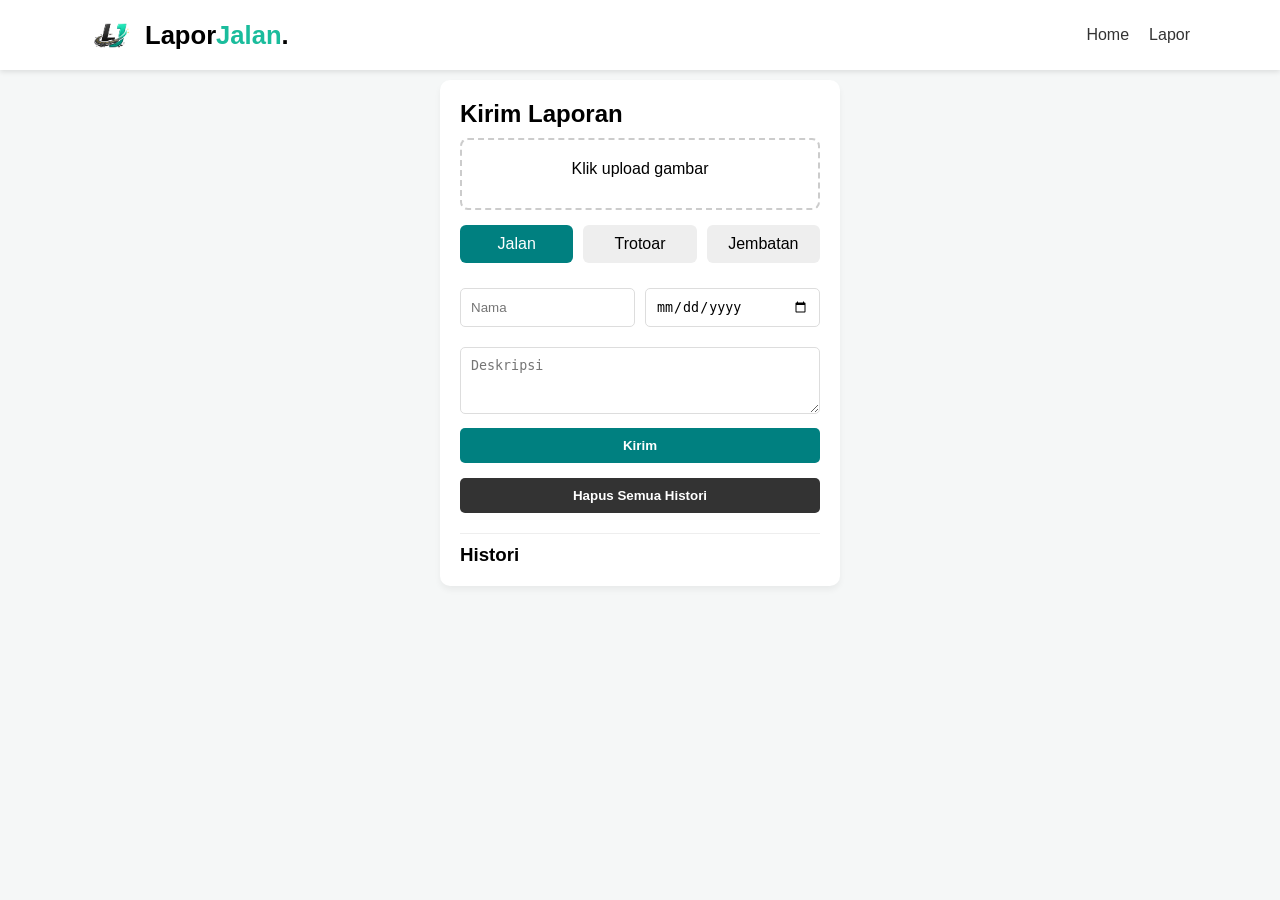
==== lapor.html @ 8cee672a "first commit" ====
<!DOCTYPE html>
<html lang="id">
<head>
<meta charset="UTF-8">
<meta name="viewport" content="width=device-width, initial-scale=1.0">
<title>Kirim Laporan</title>
<link rel="icon" href="asset/logo.png" type="image/png">

<style>
  /* Reset dasar agar tidak ada margin bawaan browser */
  * {
    margin: 0;
    padding: 0;
    box-sizing: border-box;
  }

  body {
    font-family: Arial, sans-serif;
    background: #f5f7f7;
    padding-top: 80px; /* Memberi ruang agar konten tidak tertutup navbar fixed */
    display: flex;
    flex-direction: column;
    align-items: center;
  }

  /* --- NAVBAR (DIPERBAIKI) --- */
  nav {
    background: #ffffff;
    width: 100%;
    height: 70px;
    box-shadow: 0 2px 5px rgba(0,0,0,0.1);
    position: fixed; /* Membuat navbar tetap di atas saat scroll */
    top: 0;
    left: 0;
    z-index: 1000;
    display: flex;
    justify-content: center;
    align-items: center;
  }

  .nav-wrapper {
    width: 90%;
    max-width: 1100px;
    display: flex;
    justify-content: space-between;
    align-items: center;
  }

  .logo-section {
    display: flex;
    align-items: center;
    gap: 10px;
    text-decoration: none;
  }

  .logo-section img {
    width: 45px;
    height: 45px;
    border-radius: 50%;
  }

  .logo {
    font-size: 1.6rem;
    font-weight: 600;
    color: #000;
    text-decoration: none;
  }

  .logo span {
    color: #1abc9c;
  }

  .menu {
    list-style: none;
    display: flex;
    gap: 20px;
  }

  .menu a {
    color: #333;
    text-decoration: none;
    font-weight: 500;
    transition: 0.3s;
  }

  .menu a:hover {
    color: #1abc9c;
  }

  /* --- KONTEN UTAMA --- */
  .main-content {
    width: 400px; /* Sesuai keinginan awal Anda */
    background: white;
    padding: 20px;
    border-radius: 10px;
    box-shadow: 0 4px 6px rgba(0,0,0,0.05);
    margin-bottom: 50px;
  }

  /* UPLOAD */
  .upload-box {
    border: 2px dashed #ccc;
    padding: 20px;
    text-align: center;
    cursor: pointer;
    border-radius: 8px;
    margin-top: 10px;
  }

  .preview-container {
    display: flex;
    gap: 5px;
    flex-wrap: wrap;
    margin-top: 10px;
  }

  .preview-container img {
    width: 80px;
    height: 80px;
    object-fit: cover;
    border-radius: 5px;
  }

  /* RADIO MODERN */
  .kategori {
    display: flex;
    gap: 10px;
    margin: 15px 0;
  }

  .kategori input {
    display: none;
  }

  .kategori label {
    flex: 1;
    text-align: center;
    padding: 10px;
    background: #eee;
    border-radius: 6px;
    cursor: pointer;
    transition: 0.2s;
  }

  .kategori input:checked + label {
    background: teal;
    color: white;
  }

  /* INPUT */
  .row {
    display: flex;
    gap: 10px;
  }

  input, textarea {
    width: 100%;
    padding: 10px;
    margin: 10px 0;
    border: 1px solid #ddd;
    border-radius: 5px;
  }

  /* BUTTON */
  button {
    width: 100%;
    padding: 10px;
    background: teal;
    color: white;
    border: none;
    border-radius: 5px;
    cursor: pointer;
    font-weight: bold;
  }

  /* CARD HISTORY */
  .card {
    background: #f9f9f9;
    padding: 15px;
    margin-top: 10px;
    border-radius: 6px;
    border-left: 5px solid teal;
  }

  .history-img {
    display: flex;
    gap: 5px;
    flex-wrap: wrap;
    margin-top: 10px;
  }

  .history-img img {
    width: 70px;
    height: 70px;
    object-fit: cover;
    border-radius: 4px;
  }

  .hapus-btn {
    background: #e74c3c;
    margin-top: 10px;
  }
  footer {
  background: #2c3e50;
  color: white;
  text-align: center;
  padding: 20px;
  width: 100%;
  }
</style>
</head>

<body>

  <nav>
    <div class="nav-wrapper">
      <a href="#" class="logo-section">
        <img src="asset/logo.png" alt="Logo">
        <div class="logo">Lapor<span>Jalan</span>.</div>
      </a>
      <ul class="menu">
        <li><a href="index.html">Home</a></li>
        <li><a href="lapor.html">Lapor</a></li>
        
      </ul>
    </div>
  </nav>

  <div class="main-content">
    <h2>Kirim Laporan</h2>

    <div class="upload-box" id="uploadBox">
      <input type="file" id="fileInput" multiple hidden>
      <p>Klik upload gambar</p>
      <div class="preview-container" id="preview"></div>
    </div>

    <div class="kategori">
      <input type="radio" id="jalan" name="kategori" value="Jalan" checked>
      <label for="jalan">Jalan</label>

      <input type="radio" id="trotoar" name="kategori" value="Trotoar">
      <label for="trotoar">Trotoar</label>

      <input type="radio" id="jembatan" name="kategori" value="Jembatan">
      <label for="jembatan">Jembatan</label>
    </div>

    <div class="row">
      <input type="text" id="nama" placeholder="Nama">
      <input type="date" id="tanggal">
    </div>

    <textarea id="deskripsi" placeholder="Deskripsi" rows="3"></textarea>

    <button id="submitBtn">Kirim</button>
    <p id="msg" style="text-align:center; margin-top:5px;"></p>

    <button onclick="hapusSemua()" style="background:#333; margin-top:10px;">
      Hapus Semua Histori
    </button>

    <h3 style="margin-top: 20px; border-top: 1px solid #eee; padding-top: 10px;">Histori</h3>
    <div id="historyList"></div>
  </div>

  <script>
    // Script tetap sama seperti logika asli Anda
    const fileInput = document.getElementById("fileInput");
    const preview = document.getElementById("preview");
    const uploadBox = document.getElementById("uploadBox");
    let imagesBase64 = [];

    uploadBox.onclick = () => fileInput.click();

    fileInput.onchange = () => {
      preview.innerHTML = "";
      imagesBase64 = [];
      Array.from(fileInput.files).forEach(file => {
        const reader = new FileReader();
        reader.onload = e => {
          imagesBase64.push(e.target.result);
          const img = document.createElement("img");
          img.src = e.target.result;
          preview.appendChild(img);
        };
        reader.readAsDataURL(file);
      });
    };

    function getKategori() {
      return document.querySelector('input[name="kategori"]:checked').value;
    }

    function loadHistory() {
      const data = JSON.parse(localStorage.getItem("laporan")) || [];
      const historyList = document.getElementById("historyList");
      historyList.innerHTML = "";

      data.forEach((item, index) => {
        let imagesHTML = "";
        if (item.images) {
          item.images.forEach(img => {
            imagesHTML += `<img src="${img}">`;
          });
        }

        const div = document.createElement("div");
        div.classList.add("card");
        div.innerHTML = `
          <b>${item.nama}</b> <small>(${item.tanggal})</small><br>
          <span style="color:teal; font-weight:bold">${item.kategori}</span><br>
          <p style="font-size:0.9rem; margin:5px 0;">${item.deskripsi}</p>
          <small style="color:orange">Status: ${item.status}</small>
          <div class="history-img">${imagesHTML}</div>
          <button class="hapus-btn" onclick="hapusData(${index})">Hapus</button>
        `;
        historyList.appendChild(div);
      });
    }

    document.getElementById("submitBtn").onclick = () => {
      const nama = document.getElementById("nama").value;
      const tanggal = document.getElementById("tanggal").value;
      const deskripsi = document.getElementById("deskripsi").value;
      const msg = document.getElementById("msg");

      if (!nama || !tanggal || !deskripsi) {
        msg.innerText = "Isi semua!";
        msg.style.color = "red";
        return;
      }

      const laporan = {
        nama,
        tanggal,
        kategori: getKategori(),
        deskripsi,
        status: "Masih dalam antrian",
        images: imagesBase64
      };

      let data = JSON.parse(localStorage.getItem("laporan")) || [];
      data.push(laporan);
      localStorage.setItem("laporan", JSON.stringify(data));

      msg.innerText = "Berhasil!";
      msg.style.color = "green";
      
      // Reset form
      document.getElementById("nama").value = "";
      document.getElementById("tanggal").value = "";
      document.getElementById("deskripsi").value = "";
      preview.innerHTML = "";
      fileInput.value = "";
      imagesBase64 = [];

      loadHistory();
    };

    function hapusData(index) {
      let data = JSON.parse(localStorage.getItem("laporan")) || [];
      data.splice(index, 1);
      localStorage.setItem("laporan", JSON.stringify(data));
      loadHistory();
    }

    function hapusSemua() {
      if(confirm("Hapus semua histori?")) {
        localStorage.removeItem("laporan");
        loadHistory();
      }
    }

    loadHistory();
  </script>
   
</body>
</html>
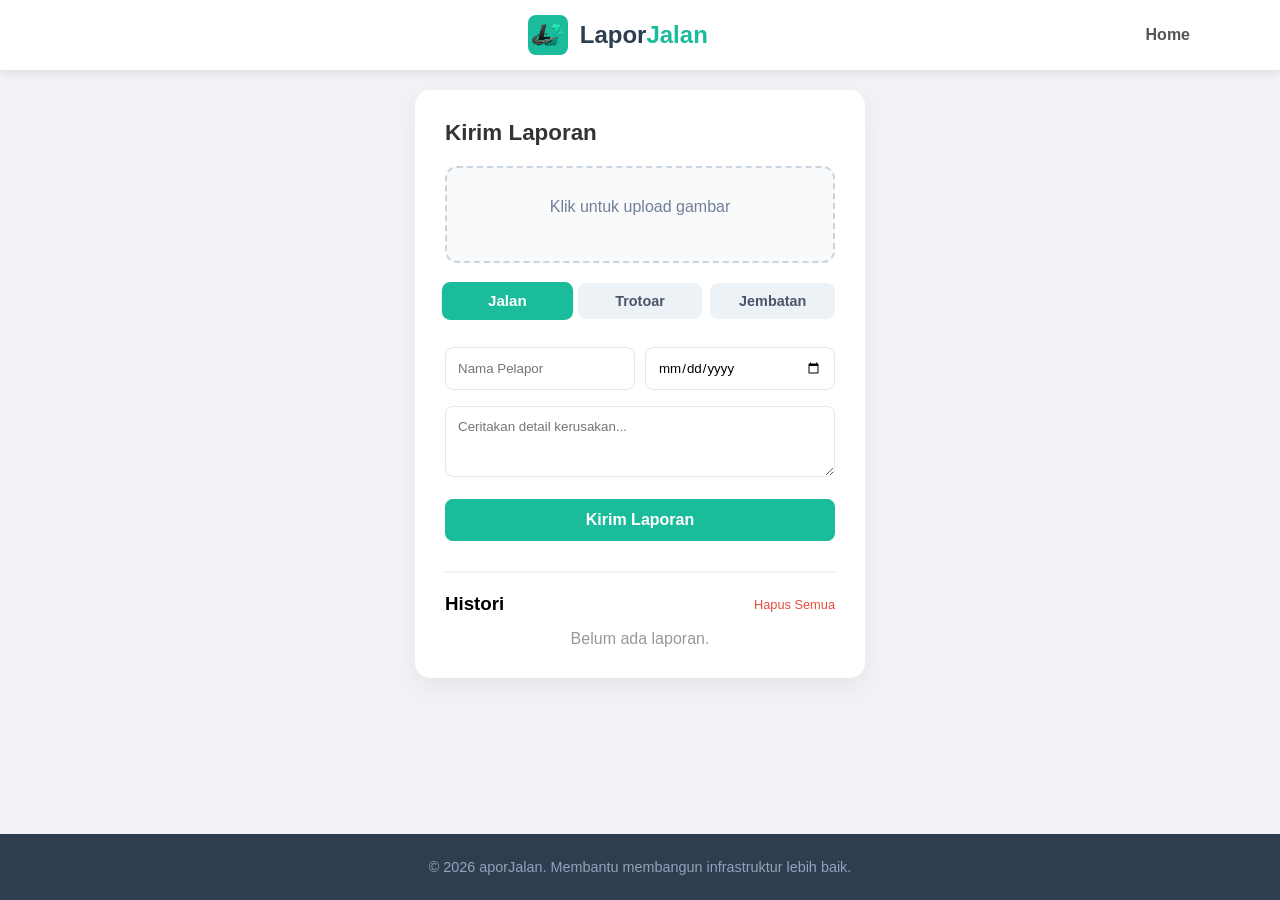
==== commit 7d043d98: "initial commit : project lapor jalan" ====
--- a/lapor.html
+++ b/lapor.html
@@ -1,379 +1,424 @@
 <!DOCTYPE html>
 <html lang="id">
 <head>
-<meta charset="UTF-8">
-<meta name="viewport" content="width=device-width, initial-scale=1.0">
-<title>Kirim Laporan</title>
-<link rel="icon" href="asset/logo.png" type="image/png">
-
-<style>
-  /* Reset dasar agar tidak ada margin bawaan browser */
-  * {
-    margin: 0;
-    padding: 0;
-    box-sizing: border-box;
-  }
-
-  body {
-    font-family: Arial, sans-serif;
-    background: #f5f7f7;
-    padding-top: 80px; /* Memberi ruang agar konten tidak tertutup navbar fixed */
-    display: flex;
-    flex-direction: column;
-    align-items: center;
-  }
-
-  /* --- NAVBAR (DIPERBAIKI) --- */
-  nav {
-    background: #ffffff;
-    width: 100%;
-    height: 70px;
-    box-shadow: 0 2px 5px rgba(0,0,0,0.1);
-    position: fixed; /* Membuat navbar tetap di atas saat scroll */
-    top: 0;
-    left: 0;
-    z-index: 1000;
-    display: flex;
-    justify-content: center;
-    align-items: center;
-  }
-
-  .nav-wrapper {
-    width: 90%;
-    max-width: 1100px;
-    display: flex;
-    justify-content: space-between;
-    align-items: center;
-  }
-
-  .logo-section {
-    display: flex;
-    align-items: center;
-    gap: 10px;
-    text-decoration: none;
-  }
-
-  .logo-section img {
-    width: 45px;
-    height: 45px;
-    border-radius: 50%;
-  }
-
-  .logo {
-    font-size: 1.6rem;
-    font-weight: 600;
-    color: #000;
-    text-decoration: none;
-  }
-
-  .logo span {
-    color: #1abc9c;
-  }
-
-  .menu {
-    list-style: none;
-    display: flex;
-    gap: 20px;
-  }
-
-  .menu a {
-    color: #333;
-    text-decoration: none;
-    font-weight: 500;
-    transition: 0.3s;
-  }
-
-  .menu a:hover {
-    color: #1abc9c;
-  }
-
-  /* --- KONTEN UTAMA --- */
-  .main-content {
-    width: 400px; /* Sesuai keinginan awal Anda */
-    background: white;
-    padding: 20px;
-    border-radius: 10px;
-    box-shadow: 0 4px 6px rgba(0,0,0,0.05);
-    margin-bottom: 50px;
-  }
-
-  /* UPLOAD */
-  .upload-box {
-    border: 2px dashed #ccc;
-    padding: 20px;
-    text-align: center;
-    cursor: pointer;
-    border-radius: 8px;
-    margin-top: 10px;
-  }
-
-  .preview-container {
-    display: flex;
-    gap: 5px;
-    flex-wrap: wrap;
-    margin-top: 10px;
-  }
-
-  .preview-container img {
-    width: 80px;
-    height: 80px;
-    object-fit: cover;
-    border-radius: 5px;
-  }
-
-  /* RADIO MODERN */
-  .kategori {
-    display: flex;
-    gap: 10px;
-    margin: 15px 0;
-  }
-
-  .kategori input {
-    display: none;
-  }
-
-  .kategori label {
-    flex: 1;
-    text-align: center;
-    padding: 10px;
-    background: #eee;
-    border-radius: 6px;
-    cursor: pointer;
-    transition: 0.2s;
-  }
-
-  .kategori input:checked + label {
-    background: teal;
-    color: white;
-  }
-
-  /* INPUT */
-  .row {
-    display: flex;
-    gap: 10px;
-  }
-
-  input, textarea {
-    width: 100%;
-    padding: 10px;
-    margin: 10px 0;
-    border: 1px solid #ddd;
-    border-radius: 5px;
-  }
-
-  /* BUTTON */
-  button {
-    width: 100%;
-    padding: 10px;
-    background: teal;
-    color: white;
-    border: none;
-    border-radius: 5px;
-    cursor: pointer;
-    font-weight: bold;
-  }
-
-  /* CARD HISTORY */
-  .card {
-    background: #f9f9f9;
-    padding: 15px;
-    margin-top: 10px;
-    border-radius: 6px;
-    border-left: 5px solid teal;
-  }
-
-  .history-img {
-    display: flex;
-    gap: 5px;
-    flex-wrap: wrap;
-    margin-top: 10px;
-  }
-
-  .history-img img {
-    width: 70px;
-    height: 70px;
-    object-fit: cover;
-    border-radius: 4px;
-  }
-
-  .hapus-btn {
-    background: #e74c3c;
-    margin-top: 10px;
-  }
-  footer {
-  background: #2c3e50;
-  color: white;
-  text-align: center;
-  padding: 20px;
-  width: 100%;
-  }
-</style>
+    <meta charset="UTF-8">
+    <meta name="viewport" content="width=device-width, initial-scale=1.0">
+    <title>LaporJalan - Kirim Laporan</title>
+    <link rel="icon" href="asset/logo.png" type="image/png">
+
+    <style>
+        /* Reset & Base Styles */
+        * {
+            margin: 0;
+            padding: 0;
+            box-sizing: border-box;
+            font-family: 'Segoe UI', Tahoma, Geneva, Verdana, sans-serif;
+        }
+
+        body {
+            background: #f0f2f5;
+            padding-top: 90px;
+            display: flex;
+            flex-direction: column;
+            align-items: center;
+            min-height: 100vh;
+        }
+
+        /* --- NAVBAR --- */
+        nav {
+            background: #ffffff;
+            width: 100%;
+            height: 70px;
+            box-shadow: 0 2px 10px rgba(0,0,0,0.1);
+            position: fixed;
+            top: 0;
+            z-index: 1000;
+            display: flex;
+            justify-content: center;
+        }
+
+        .nav-wrapper {
+            width: 90%;
+            max-width: 1100px;
+            display: flex;
+            justify-content: space-between;
+            align-items: center;
+        }
+
+        .logo-section {
+            display: flex;
+            align-items: center;
+            gap: 12px;
+            text-decoration: none;
+        }
+
+        .logo-section img {
+            width: 40px;
+            height: 40px;
+            border-radius: 8px;
+            background: #1abc9c;
+        }
+
+        .logo {
+            font-size: 1.5rem;
+            font-weight: 700;
+            color: #2c3e50;
+        }
+
+        .logo span { color: #1abc9c; }
+
+        .menu {
+            list-style: none;
+            display: flex;
+            gap: 25px;
+        }
+
+        .menu a {
+            color: #555;
+            text-decoration: none;
+            font-weight: 600;
+            transition: 0.3s;
+        }
+
+        .menu a:hover { color: #1abc9c; }
+
+        /* --- KONTEN UTAMA --- */
+        .main-content {
+            width: 95%;
+            max-width: 450px;
+            background: white;
+            padding: 30px;
+            border-radius: 15px;
+            box-shadow: 0 10px 25px rgba(0,0,0,0.05);
+            margin-bottom: 50px;
+        }
+
+        h2 { margin-bottom: 20px; color: #333; font-size: 1.4rem; }
+
+        /* UPLOAD BOX */
+        .upload-box {
+            border: 2px dashed #cbd5e0;
+            padding: 30px;
+            text-align: center;
+            cursor: pointer;
+            border-radius: 12px;
+            transition: 0.3s;
+            background: #f8fafc;
+        }
+
+        .upload-box:hover { border-color: #1abc9c; background: #f0fff4; }
+
+        .preview-container {
+            display: grid;
+            grid-template-columns: repeat(auto-fill, minmax(80px, 1fr));
+            gap: 10px;
+            margin-top: 15px;
+        }
+
+        .preview-container img {
+            width: 100%;
+            height: 80px;
+            object-fit: cover;
+            border-radius: 8px;
+            border: 2px solid #fff;
+            box-shadow: 0 2px 5px rgba(0,0,0,0.1);
+        }
+
+        /* RADIO KATEGORI */
+        .kategori {
+            display: flex;
+            gap: 8px;
+            margin: 20px 0;
+        }
+
+        .kategori input { display: none; }
+
+        .kategori label {
+            flex: 1;
+            text-align: center;
+            padding: 10px 5px;
+            background: #edf2f7;
+            border-radius: 8px;
+            cursor: pointer;
+            font-size: 0.9rem;
+            font-weight: 600;
+            transition: 0.2s;
+            color: #4a5568;
+        }
+
+        .kategori input:checked + label {
+            background: #1abc9c;
+            color: white;
+            transform: scale(1.05);
+        }
+
+        /* INPUTS */
+        .row { display: flex; gap: 10px; }
+
+        input, textarea {
+            width: 100%;
+            padding: 12px;
+            margin: 8px 0;
+            border: 1px solid #e2e8f0;
+            border-radius: 8px;
+            outline: none;
+            transition: 0.3s;
+        }
+
+        input:focus, textarea:focus { border-color: #1abc9c; box-shadow: 0 0 0 3px rgba(26, 188, 156, 0.1); }
+
+        /* BUTTONS */
+        .btn-primary {
+            width: 100%;
+            padding: 12px;
+            background: #1abc9c;
+            color: white;
+            border: none;
+            border-radius: 8px;
+            cursor: pointer;
+            font-weight: 700;
+            font-size: 1rem;
+            margin-top: 10px;
+            transition: 0.3s;
+        }
+
+        .btn-primary:hover { background: #16a085; }
+
+        /* CARD HISTORY */
+        .history-section { margin-top: 30px; border-top: 2px solid #f0f2f5; padding-top: 20px; }
+
+        .card {
+            background: #fff;
+            padding: 15px;
+            margin-bottom: 15px;
+            border-radius: 10px;
+            border-left: 5px solid #1abc9c;
+            box-shadow: 0 2px 8px rgba(0,0,0,0.05);
+            position: relative;
+        }
+
+        .card b { color: #2d3748; }
+
+        .history-img { display: flex; gap: 8px; flex-wrap: wrap; margin-top: 10px; }
+
+        .history-img img {
+            width: 60px;
+            height: 60px;
+            object-fit: cover;
+            border-radius: 6px;
+        }
+
+        .hapus-btn {
+            background: #feb2b2;
+            color: #c53030;
+            border: none;
+            padding: 5px 12px;
+            border-radius: 5px;
+            font-size: 0.8rem;
+            cursor: pointer;
+            margin-top: 10px;
+            font-weight: 600;
+        }
+
+        .hapus-btn:hover { background: #fc8181; }
+
+        footer {
+            background: #2c3e50;
+            color: #94a3b8;
+            text-align: center;
+            padding: 25px;
+            width: 100%;
+            font-size: 0.9rem;
+            margin-top: auto;
+        }
+    </style>
 </head>
-
 <body>
 
-  <nav>
-    <div class="nav-wrapper">
-      <a href="#" class="logo-section">
-        <img src="asset/logo.png" alt="Logo">
-        <div class="logo">Lapor<span>Jalan</span>.</div>
-      </a>
-      <ul class="menu">
-        <li><a href="index.html">Home</a></li>
-        <li><a href="lapor.html">Lapor</a></li>
-        
-      </ul>
+    <nav>
+        <div class="nav-wrapper">
+            <a href="asset/logo.png" class="logo-section">
+            <a href="" class="logo-section">
+                <img src="asset/logo.png" alt="Logo">
+                <div class="logo">Lapor<span>Jalan</span></div>
+            </a>
+            <ul class="menu">
+                <li><a href="index.html">Home</a></li>
+                
+            </ul>
+        </div>
+    </nav>
+
+    <div class="main-content">
+        <h2>Kirim Laporan</h2>
+
+        <div class="upload-box" id="uploadBox">
+            <input type="file" id="fileInput" accept="image/*" multiple hidden>
+            <p style="color: #718096;"> Klik untuk upload gambar</p>
+            <div class="preview-container" id="preview"></div>
+        </div>
+
+        <div class="kategori">
+            <input type="radio" id="jalan" name="kategori" value="Jalan" checked>
+            <label for="jalan">Jalan</label>
+
+            <input type="radio" id="trotoar" name="kategori" value="Trotoar">
+            <label for="trotoar">Trotoar</label>
+
+            <input type="radio" id="jembatan" name="kategori" value="Jembatan">
+            <label for="jembatan">Jembatan</label>
+        </div>
+
+        <div class="row">
+            <input type="text" id="nama" placeholder="Nama Pelapor">
+            <input type="date" id="tanggal">
+        </div>
+
+        <textarea id="deskripsi" placeholder="Ceritakan detail kerusakan..." rows="3"></textarea>
+
+        <button class="btn-primary" id="submitBtn">Kirim Laporan</button>
+        <p id="msg" style="text-align:center; margin-top:10px; font-weight: bold;"></p>
+
+        <div class="history-section">
+            <div style="display: flex; justify-content: space-between; align-items: center; margin-bottom: 15px;">
+                <h3>Histori</h3>
+                <button onclick="hapusSemua()" style="background:none; border:none; color:#e74c3c; cursor:pointer; font-size:0.8rem;">Hapus Semua</button>
+            </div>
+            <div id="historyList"></div>
+        </div>
     </div>
-  </nav>
-
-  <div class="main-content">
-    <h2>Kirim Laporan</h2>
-
-    <div class="upload-box" id="uploadBox">
-      <input type="file" id="fileInput" multiple hidden>
-      <p>Klik upload gambar</p>
-      <div class="preview-container" id="preview"></div>
-    </div>
-
-    <div class="kategori">
-      <input type="radio" id="jalan" name="kategori" value="Jalan" checked>
-      <label for="jalan">Jalan</label>
-
-      <input type="radio" id="trotoar" name="kategori" value="Trotoar">
-      <label for="trotoar">Trotoar</label>
-
-      <input type="radio" id="jembatan" name="kategori" value="Jembatan">
-      <label for="jembatan">Jembatan</label>
-    </div>
-
-    <div class="row">
-      <input type="text" id="nama" placeholder="Nama">
-      <input type="date" id="tanggal">
-    </div>
-
-    <textarea id="deskripsi" placeholder="Deskripsi" rows="3"></textarea>
-
-    <button id="submitBtn">Kirim</button>
-    <p id="msg" style="text-align:center; margin-top:5px;"></p>
-
-    <button onclick="hapusSemua()" style="background:#333; margin-top:10px;">
-      Hapus Semua Histori
-    </button>
-
-    <h3 style="margin-top: 20px; border-top: 1px solid #eee; padding-top: 10px;">Histori</h3>
-    <div id="historyList"></div>
-  </div>
-
-  <script>
-    // Script tetap sama seperti logika asli Anda
-    const fileInput = document.getElementById("fileInput");
-    const preview = document.getElementById("preview");
-    const uploadBox = document.getElementById("uploadBox");
-    let imagesBase64 = [];
-
-    uploadBox.onclick = () => fileInput.click();
-
-    fileInput.onchange = () => {
-      preview.innerHTML = "";
-      imagesBase64 = [];
-      Array.from(fileInput.files).forEach(file => {
-        const reader = new FileReader();
-        reader.onload = e => {
-          imagesBase64.push(e.target.result);
-          const img = document.createElement("img");
-          img.src = e.target.result;
-          preview.appendChild(img);
+
+    <footer>
+        &copy; 2026 aporJalan. Membantu membangun infrastruktur lebih baik.
+    </footer>
+
+    <script>
+        const fileInput = document.getElementById("fileInput");
+        const preview = document.getElementById("preview");
+        const uploadBox = document.getElementById("uploadBox");
+        let imagesBase64 = [];
+
+        // Triger klik pada input file
+        uploadBox.onclick = (e) => {
+            if (e.target !== fileInput) fileInput.click();
         };
-        reader.readAsDataURL(file);
-      });
-    };
-
-    function getKategori() {
-      return document.querySelector('input[name="kategori"]:checked').value;
-    }
-
-    function loadHistory() {
-      const data = JSON.parse(localStorage.getItem("laporan")) || [];
-      const historyList = document.getElementById("historyList");
-      historyList.innerHTML = "";
-
-      data.forEach((item, index) => {
-        let imagesHTML = "";
-        if (item.images) {
-          item.images.forEach(img => {
-            imagesHTML += `<img src="${img}">`;
-          });
-        }
-
-        const div = document.createElement("div");
-        div.classList.add("card");
-        div.innerHTML = `
-          <b>${item.nama}</b> <small>(${item.tanggal})</small><br>
-          <span style="color:teal; font-weight:bold">${item.kategori}</span><br>
-          <p style="font-size:0.9rem; margin:5px 0;">${item.deskripsi}</p>
-          <small style="color:orange">Status: ${item.status}</small>
-          <div class="history-img">${imagesHTML}</div>
-          <button class="hapus-btn" onclick="hapusData(${index})">Hapus</button>
-        `;
-        historyList.appendChild(div);
-      });
-    }
-
-    document.getElementById("submitBtn").onclick = () => {
-      const nama = document.getElementById("nama").value;
-      const tanggal = document.getElementById("tanggal").value;
-      const deskripsi = document.getElementById("deskripsi").value;
-      const msg = document.getElementById("msg");
-
-      if (!nama || !tanggal || !deskripsi) {
-        msg.innerText = "Isi semua!";
-        msg.style.color = "red";
-        return;
-      }
-
-      const laporan = {
-        nama,
-        tanggal,
-        kategori: getKategori(),
-        deskripsi,
-        status: "Masih dalam antrian",
-        images: imagesBase64
-      };
-
-      let data = JSON.parse(localStorage.getItem("laporan")) || [];
-      data.push(laporan);
-      localStorage.setItem("laporan", JSON.stringify(data));
-
-      msg.innerText = "Berhasil!";
-      msg.style.color = "green";
-      
-      // Reset form
-      document.getElementById("nama").value = "";
-      document.getElementById("tanggal").value = "";
-      document.getElementById("deskripsi").value = "";
-      preview.innerHTML = "";
-      fileInput.value = "";
-      imagesBase64 = [];
-
-      loadHistory();
-    };
-
-    function hapusData(index) {
-      let data = JSON.parse(localStorage.getItem("laporan")) || [];
-      data.splice(index, 1);
-      localStorage.setItem("laporan", JSON.stringify(data));
-      loadHistory();
-    }
-
-    function hapusSemua() {
-      if(confirm("Hapus semua histori?")) {
-        localStorage.removeItem("laporan");
-        loadHistory();
-      }
-    }
-
-    loadHistory();
-  </script>
-   
+
+        // Handle Preview Gambar
+        fileInput.onchange = () => {
+            preview.innerHTML = "";
+            imagesBase64 = [];
+            const files = Array.from(fileInput.files);
+
+            files.forEach(file => {
+                const reader = new FileReader();
+                reader.onload = e => {
+                    imagesBase64.push(e.target.result);
+                    const img = document.createElement("img");
+                    img.src = e.target.result;
+                    preview.appendChild(img);
+                };
+                reader.readAsDataURL(file);
+            });
+        };
+
+        // Ambil Nilai Kategori
+        function getKategori() {
+            return document.querySelector('input[name="kategori"]:checked').value;
+        }
+
+        // Tampilkan Data dari LocalStorage
+        function loadHistory() {
+            const data = JSON.parse(localStorage.getItem("laporan")) || [];
+            const historyList = document.getElementById("historyList");
+            historyList.innerHTML = data.length === 0 ? "<p style='color:#999; text-align:center;'>Belum ada laporan.</p>" : "";
+
+            data.forEach((item, index) => {
+                let imagesHTML = "";
+                if (item.images && item.images.length > 0) {
+                    item.images.forEach(img => {
+                        imagesHTML += `<img src="${img}">`;
+                    });
+                }
+
+                const div = document.createElement("div");
+                div.classList.add("card");
+                div.innerHTML = `
+                    <div style="display:flex; justify-content:space-between;">
+                        <b>${item.nama}</b>
+                        <small style="color:#718096">${item.tanggal}</small>
+                    </div>
+                    <span style="background:#e6fffa; color:#2c7a7b; padding:2px 8px; border-radius:4px; font-size:0.75rem; font-weight:bold">${item.kategori}</span>
+                    <p style="font-size:0.9rem; margin:8px 0; color:#4a5568;">${item.deskripsi}</p>
+                    <div style="color:#d69e2e; font-size:0.8rem; font-weight:bold;">● ${item.status}</div>
+                    <div class="history-img">${imagesHTML}</div>
+                    <button class="hapus-btn" onclick="hapusData(${index})">Hapus Laporan</button>
+                `;
+                historyList.appendChild(div);
+            });
+        }
+
+        // Simpan Laporan
+        document.getElementById("submitBtn").onclick = function() {
+            const nama = document.getElementById("nama").value;
+            const tanggal = document.getElementById("tanggal").value;
+            const deskripsi = document.getElementById("deskripsi").value;
+            const msg = document.getElementById("msg");
+
+            if (!nama || !tanggal || !deskripsi) {
+                msg.innerText = " Mohon lengkapi semua data!";
+                msg.style.color = "#e53e3e";
+                return;
+            }
+
+            const laporanBaru = {
+                nama,
+                tanggal,
+                kategori: getKategori(),
+                deskripsi,
+                status: "Menunggu Verifikasi",
+                images: imagesBase64
+            };
+
+            let data = JSON.parse(localStorage.getItem("laporan")) || [];
+            data.unshift(laporanBaru); // Tambah ke paling atas
+            localStorage.setItem("laporan", JSON.stringify(data));
+
+            // Reset Form
+            msg.innerText = "Laporan berhasil dikirim!";
+            msg.style.color = "#38a169";
+            document.getElementById("nama").value = "";
+            document.getElementById("tanggal").value = "";
+            document.getElementById("deskripsi").value = "";
+            preview.innerHTML = "";
+            fileInput.value = "";
+            imagesBase64 = [];
+
+            loadHistory();
+
+            // Hilangkan pesan sukses setelah 3 detik
+            setTimeout(() => { msg.innerText = ""; }, 3000);
+        };
+
+        // Hapus Satu Data
+        function hapusData(index) {
+            if(confirm("Hapus laporan ini?")) {
+                let data = JSON.parse(localStorage.getItem("laporan")) || [];
+                data.splice(index, 1);
+                localStorage.setItem("laporan", JSON.stringify(data));
+                loadHistory();
+            }
+        }
+
+        // Hapus Semua
+        function hapusSemua() {
+            if(confirm("Anda yakin ingin menghapus seluruh histori laporan?")) {
+                localStorage.removeItem("laporan");
+                loadHistory();
+            }
+        }
+
+        // Jalankan saat halaman dibuka
+        window.onload = loadHistory;
+    </script>
 </body>
 </html>
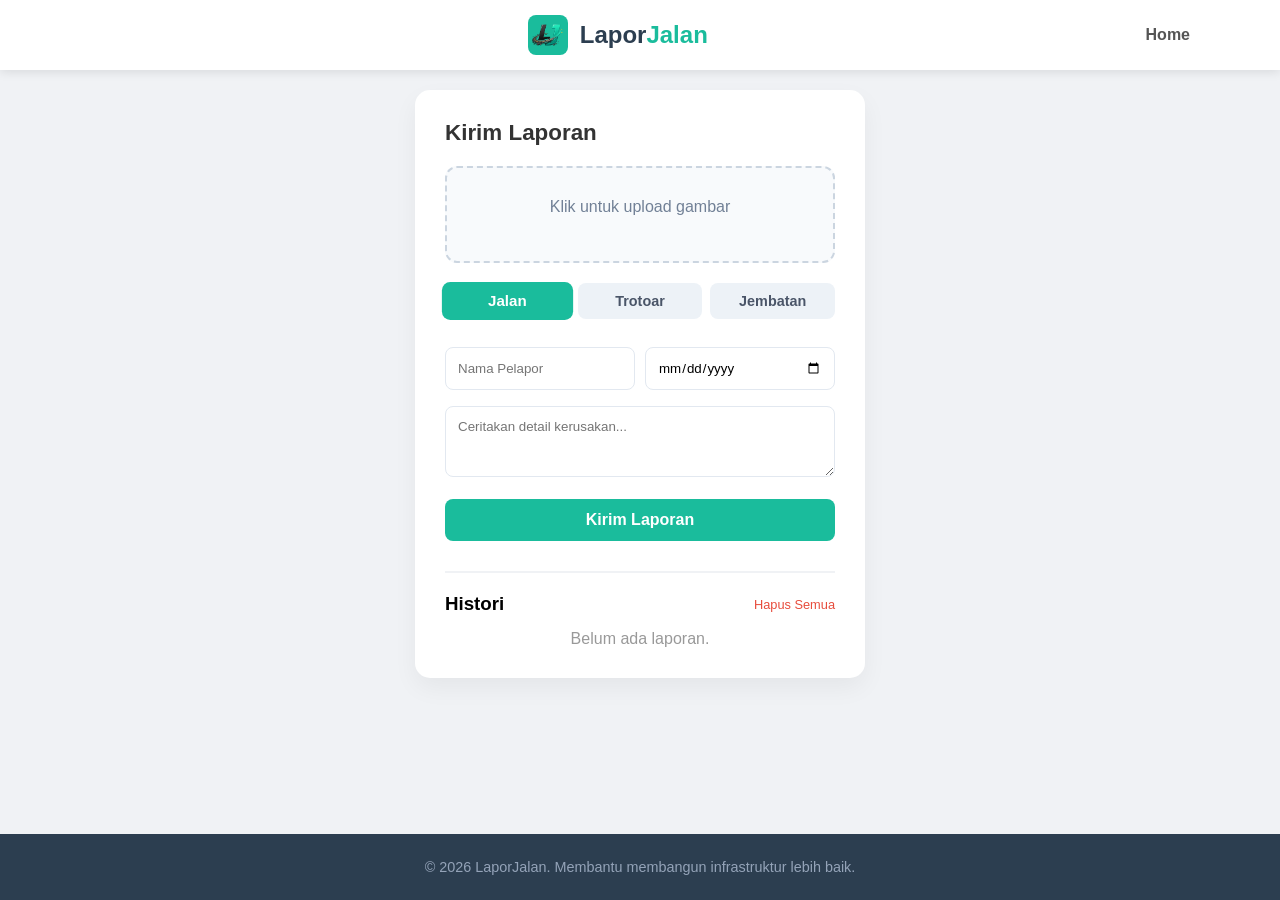
==== commit fb73e236: "initial commit :footer" ====
--- a/lapor.html
+++ b/lapor.html
@@ -289,7 +289,7 @@
     </div>
 
     <footer>
-        &copy; 2026 aporJalan. Membantu membangun infrastruktur lebih baik.
+        &copy; 2026 LaporJalan. Membantu membangun infrastruktur lebih baik.
     </footer>
 
     <script>
